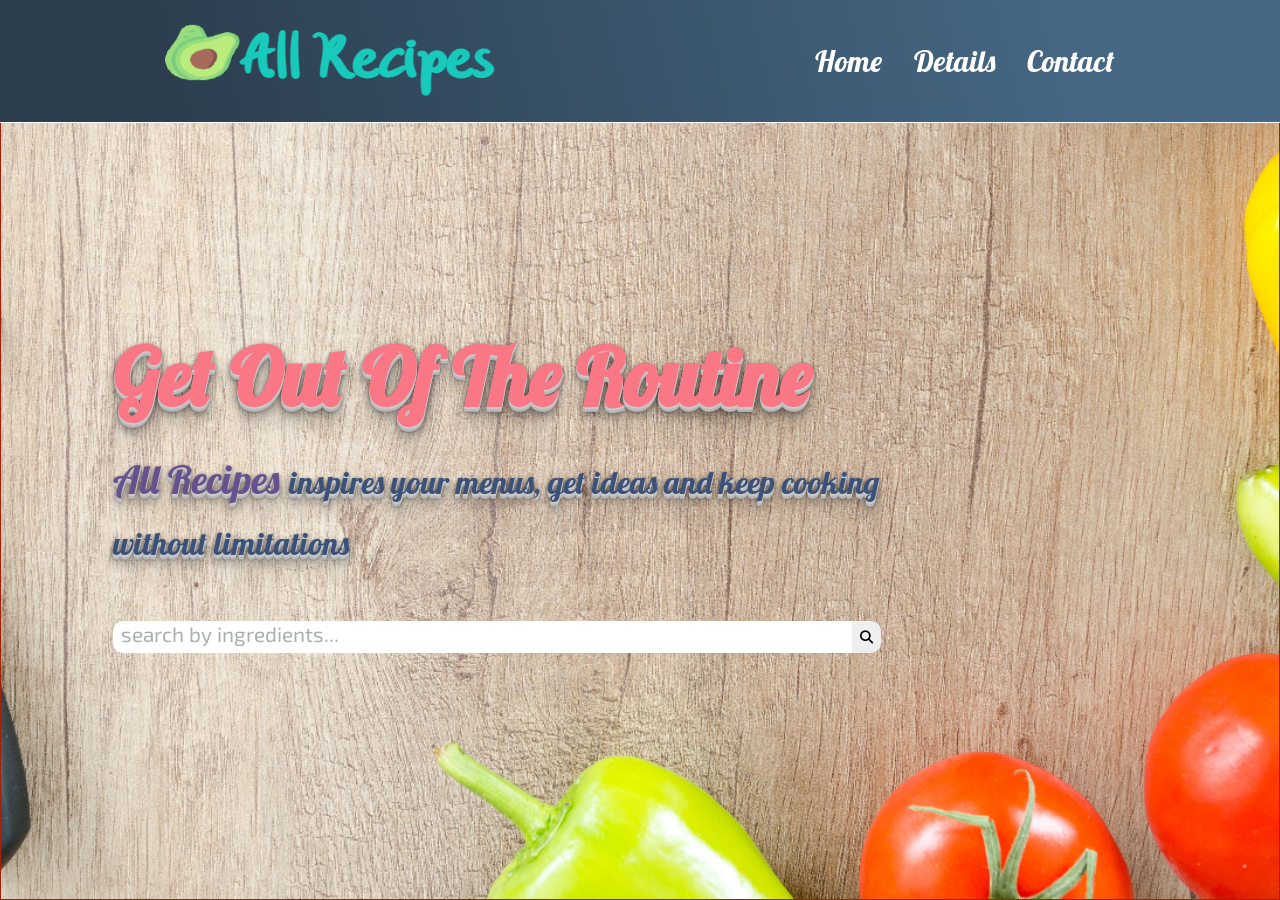
==== index.html @ 4b8f9906 "first commit" ====
<!DOCTYPE html>
<html lang="en">
	<head>
		<meta charset="UTF-8" />
		<meta http-equiv="X-UA-Compatible" content="IE=edge" />
		<meta name="viewport" content="width=device-width, initial-scale=1.0" />
    <link rel="stylesheet" href="https://cdnjs.cloudflare.com/ajax/libs/font-awesome/6.1.1/css/all.min.css" integrity="sha512-KfkfwYDsLkIlwQp6LFnl8zNdLGxu9YAA1QvwINks4PhcElQSvqcyVLLD9aMhXd13uQjoXtEKNosOWaZqXgel0g==" crossorigin="anonymous" referrerpolicy="no-referrer" />
		<link rel="preconnect" href="https://fonts.googleapis.com" />
		<link rel="preconnect" href="https://fonts.gstatic.com" crossorigin />
		<link
			href="https://fonts.googleapis.com/css2?family=Exo+2:ital,wght@0,200;0,400;0,600;1,400&family=Lobster&display=swap"
			rel="stylesheet"
		/>
		<title>Project CSE 121B</title>
		<link rel="stylesheet" href="styles/styles.css" />
	</head>
	<body>
		<header>
			<img src="assets/images/Logo1.png" alt="logo" />
			<nav>
				<ul>
					<li>Home</li>
					<li>Details</li>
					<li>Contact</li>
				</ul>
			</nav>
		</header>
		<section class="home">
			<div id="page_content" class="page_content">
				<h3>Get Out of the routine</h3>
				<p><span>All Recipes  </span> inspires your menus, get ideas and keep cooking without limitations</p>
				<form action="search" id="search_form">
					<!-- <label for="search" id="search_label">Search menu ideas</label><br /> -->
					<input type="text" id="search" name="search" placeholder="search by ingredients..." />
					<button type="submit" id="search_botton" /><i class="fa-solid fa-magnifying-glass"></i></button>
				</form>
			</div>
		</section>

		<script src="scripts/main.js"></script>
	</body>
</html>
---- styles/styles.css ----
* {
	padding: 0;
	margin: 0;
	box-sizing: border-box;
	font-family: "Lobster", cursive;
}

header {
	display: flex;
	justify-content: space-around;
	position: fixed;
	width: 100%;
	padding: 1rem 0;
	/* background-color: rgba(121, 136, 151, 1); */
	/* background-image: linear-gradient(to right top, #798897, #697d97, #5b7196, #526594, #4d5891); */
	background-image: linear-gradient(76.3deg, rgba(44, 62, 78, 1) 12.6%, rgba(69, 103, 131, 1) 82.8%);

	border-bottom: 1.4px solid #fff;
}

nav {
	display: flex;
	align-items: center;
	/* border: 1px solid green; */
}

img {
	max-width: 100%;
}

nav ul {
	display: flex;
	font-size: 30px;
	align-self: center;
	/* border: 1px solid red; */
}

nav li {
	list-style-type: none;
	margin: 0 1rem;
	color: white;
	/* border: 1px solid blue; */
}

header img {
	height: 90px;
	width: 350px;
	padding: 0.5rem 0;
}

.home {
	border: 1px solid rgb(159, 34, 9);
	min-height: 100vh;
	display: flex;
	align-items: center;
	background: url(/assets/images/image_1.jpg) no-repeat;
	background-size: cover;
	background-position: center;
}

.page_content {
	max-width: 50rem;
	margin-left: 7rem;
	margin-top: 7rem;
	padding: 2rem 2rem 2rem 0;
}

.page_content h3 {
	font-size: 5rem;
	text-transform: capitalize;
	/* color: RGB(229, 73, 64); */
	/* color: RGB(230, 139, 138); */
	color: RGB(250, 119, 134);

	/* color: #bf3100; */
	text-shadow: 0 1px 0 #ccc, 0 2px 0 #c9c9c9, 0 3px 0 #bbb, 0 4px 0 #b9b9b9, 0 5px 0 #aaa, 0 6px 1px rgba(0, 0, 0, 0.1),
		0 0 5px rgba(0, 0, 0, 0.1), 0 1px 3px rgba(0, 0, 0, 0.3), 0 3px 5px rgba(0, 0, 0, 0.2),
		0 5px 10px rgba(0, 0, 0, 0.25), 0 10px 10px rgba(0, 0, 0, 0.2), 0 20px 20px rgba(0, 0, 0, 0.15);
}

.page_content p {
	font-size: 2rem;
	font-weight: lighter;
	line-height: 1.8;
	padding: 1rem 0;

	color: #3b5178;
	text-shadow: 0 1px 0 #ccc, 0 2px 0 #c9c9c9, 0 3px 0 #bbb, 0 4px 0 #b9b9b9, 0 5px 0 #aaa, 0 6px 1px rgba(0, 0, 0, 0.1),
		0 0 5px rgba(0, 0, 0, 0.1), 0 1px 3px rgba(0, 0, 0, 0.3), 0 3px 5px rgba(0, 0, 0, 0.2),
		0 5px 10px rgba(0, 0, 0, 0.25), 0 10px 10px rgba(0, 0, 0, 0.2), 0 20px 20px rgba(0, 0, 0, 0.15);
	/* color: #eee; */
}
.page_content span {
	font-size: 2.5rem;
	font-weight: lighter;
	line-height: 1.8;
	padding: 1rem 0;
	color: #67518c;
	text-shadow: 0 1px 0 #ccc, 0 2px 0 #c9c9c9, 0 3px 0 #bbb, 0 4px 0 #b9b9b9, 0 5px 0 #aaa, 0 6px 1px rgba(0, 0, 0, 0.1),
		0 0 5px rgba(0, 0, 0, 0.1), 0 1px 3px rgba(0, 0, 0, 0.3), 0 3px 5px rgba(0, 0, 0, 0.2),
		0 5px 10px rgba(0, 0, 0, 0.25), 0 10px 10px rgba(0, 0, 0, 0.2), 0 20px 20px rgba(0, 0, 0, 0.15);
	/* color: #eee; */
}

#search_label {
	font-family: "Exo 2", sans-serif;
	font-size: 2.5rem;
	padding: 2.5rem 0;
	color: #ce3d6f;
	text-shadow: 0 1px 0 #ccc, 0 2px 0 #c9c9c9, 0 3px 0 #bbb, 0 4px 0 #b9b9b9, 0 5px 0 #aaa, 0 6px 1px rgba(0, 0, 0, 0.1),
		0 0 5px rgba(0, 0, 0, 0.1), 0 1px 3px rgba(0, 0, 0, 0.3), 0 3px 5px rgba(0, 0, 0, 0.2),
		0 5px 10px rgba(0, 0, 0, 0.25), 0 10px 10px rgba(0, 0, 0, 0.2), 0 20px 20px rgba(0, 0, 0, 0.15);
}

#search_form {
	display: flex;
	flex-direction: row;
	padding: 2rem 0;
}

#search {
	flex-grow: 2;
	padding: 0.5rem;
	width: 80%;
	border: none;
	border-top-left-radius: 10px;
	border-bottom-left-radius: 10px;
}

#search::placeholder {
	font-size: 1.3rem;
	color: rgb(169, 175, 175);
	font-family: "Exo 2", sans-serif;
}

#search:focus {
	outline: none;
}

#search_botton {
	padding: 0.5rem;
	border: none;
	border-top-right-radius: 10px;
	border-bottom-right-radius: 10px;
}
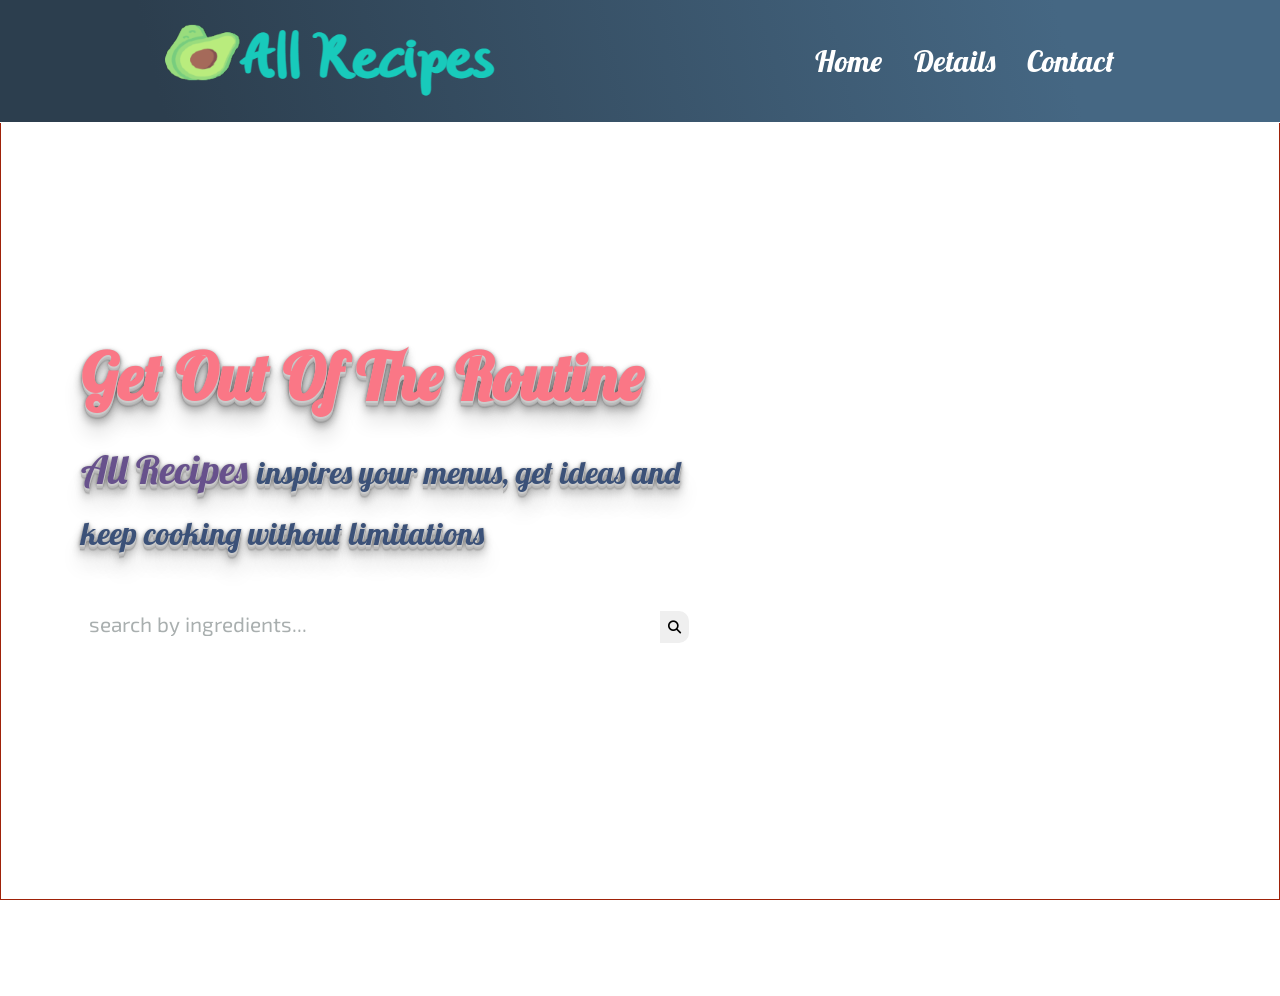
==== commit 95cab9bb: "Fix bg image" ====
--- a/index.html
+++ b/index.html
@@ -29,12 +29,63 @@
 			<div id="page_content" class="page_content">
 				<h3>Get Out of the routine</h3>
 				<p><span>All Recipes  </span> inspires your menus, get ideas and keep cooking without limitations</p>
-				<form action="search" id="search_form">
+				<div id="search_form">
 					<!-- <label for="search" id="search_label">Search menu ideas</label><br /> -->
 					<input type="text" id="search" name="search" placeholder="search by ingredients..." />
 					<button type="submit" id="search_botton" /><i class="fa-solid fa-magnifying-glass"></i></button>
-				</form>
+				</div>
 			</div>
+		</section>
+		<section id="recipes">
+			<!-- <div id="card_container">
+				<div id="recipe_descr">
+					<div>
+						<img src="/assets/images/bread.png" alt="">
+					</div>
+					<div id="description">
+						<h3>Lorem ipsum dolor sit amet.</h3>
+						<p>Lorem ipsum dolor sit amet consectetur adipisicing elit. Ex commodi dolor hic corrupti tempora illum.</p>
+					</div>
+				</div>
+				<div id="recipe_info">
+					<div>
+						<p>8 Servings</p>
+						<p>272 Kcal</p>
+					</div>
+					<div>
+						<table id="nutrients_info">
+							<tr>
+								<td>🟢 Protein</td>
+								<td>69 g</td>
+							</tr>
+							<tr>
+								<td>🟡 Fat</td>
+								<td>23 g</td>
+							</tr>
+							<tr>
+								<td>🔴 Carb</td>
+								<td>412 g</td>
+							</tr>
+						</table>
+					</div>
+					<div>
+						<table id="nutrients_detail">
+							<tr>
+								<td>Cholesterol</td>
+								<td>0 mg</td>
+							</tr>
+							<tr>
+								<td>Sodium</td>
+								<td>285 mg</td>
+							</tr>
+							<tr>
+								<td>Calcium</td>
+								<td>12 mg</td>
+							</tr>
+						</table>
+					</div>
+				</div>
+			</div> -->
 		</section>
 
 		<script src="scripts/main.js"></script>
--- a/styles/styles.css
+++ b/styles/styles.css
@@ -53,20 +53,22 @@
 	min-height: 100vh;
 	display: flex;
 	align-items: center;
-	background: url(/assets/images/image_1.jpg) no-repeat;
+	/* background: url("/assets/images/image_7.jpg") no-repeat; */
+	background: url("https://res.cloudinary.com/deueg7n72/image/upload/v1653712240/BYU%20Idaho/image_7_szojmv.jpg")
+		no-repeat;
 	background-size: cover;
 	background-position: center;
 }
 
 .page_content {
-	max-width: 50rem;
-	margin-left: 7rem;
+	max-width: 40rem;
+	margin-left: 5rem;
 	margin-top: 7rem;
 	padding: 2rem 2rem 2rem 0;
 }
 
 .page_content h3 {
-	font-size: 5rem;
+	font-size: 4rem;
 	text-transform: capitalize;
 	/* color: RGB(229, 73, 64); */
 	/* color: RGB(230, 139, 138); */
@@ -119,6 +121,7 @@
 }
 
 #search {
+	font-family: "Exo 2", sans-serif;
 	flex-grow: 2;
 	padding: 0.5rem;
 	width: 80%;
@@ -143,3 +146,52 @@
 	border-top-right-radius: 10px;
 	border-bottom-right-radius: 10px;
 }
+
+#recipes {
+	display: grid;
+	grid-template-columns: repeat(3, 1fr);
+	gap: 2rem;
+	margin: 3rem;
+}
+
+#card_container {
+	width: 28rem;
+	border: 1px solid #eee;
+	border-radius: 10px;
+	box-shadow: 0 4px 8px 0 rgba(0, 0, 0, 0.2);
+	transition: 0.3s;
+	overflow: hidden;
+}
+#recipe_descr {
+	display: flex;
+	gap: 1rem;
+	padding: 1rem;
+}
+
+#recipe_info {
+	display: flex;
+	flex-direction: row;
+	padding: 1rem;
+	justify-content: space-evenly;
+	background-color: #eee;
+	height: 100%;
+}
+
+td {
+	padding-left: 1rem;
+	font-family: "Exo 2", sans-serif;
+	font-size: 13px;
+}
+
+#servings_info p {
+	padding: 0.5rem 0;
+}
+
+#servings_info p:first-child {
+	font-size: 15px;
+}
+
+#servings_info p:last-child {
+	font-size: 20px;
+	color: #557ab9;
+}
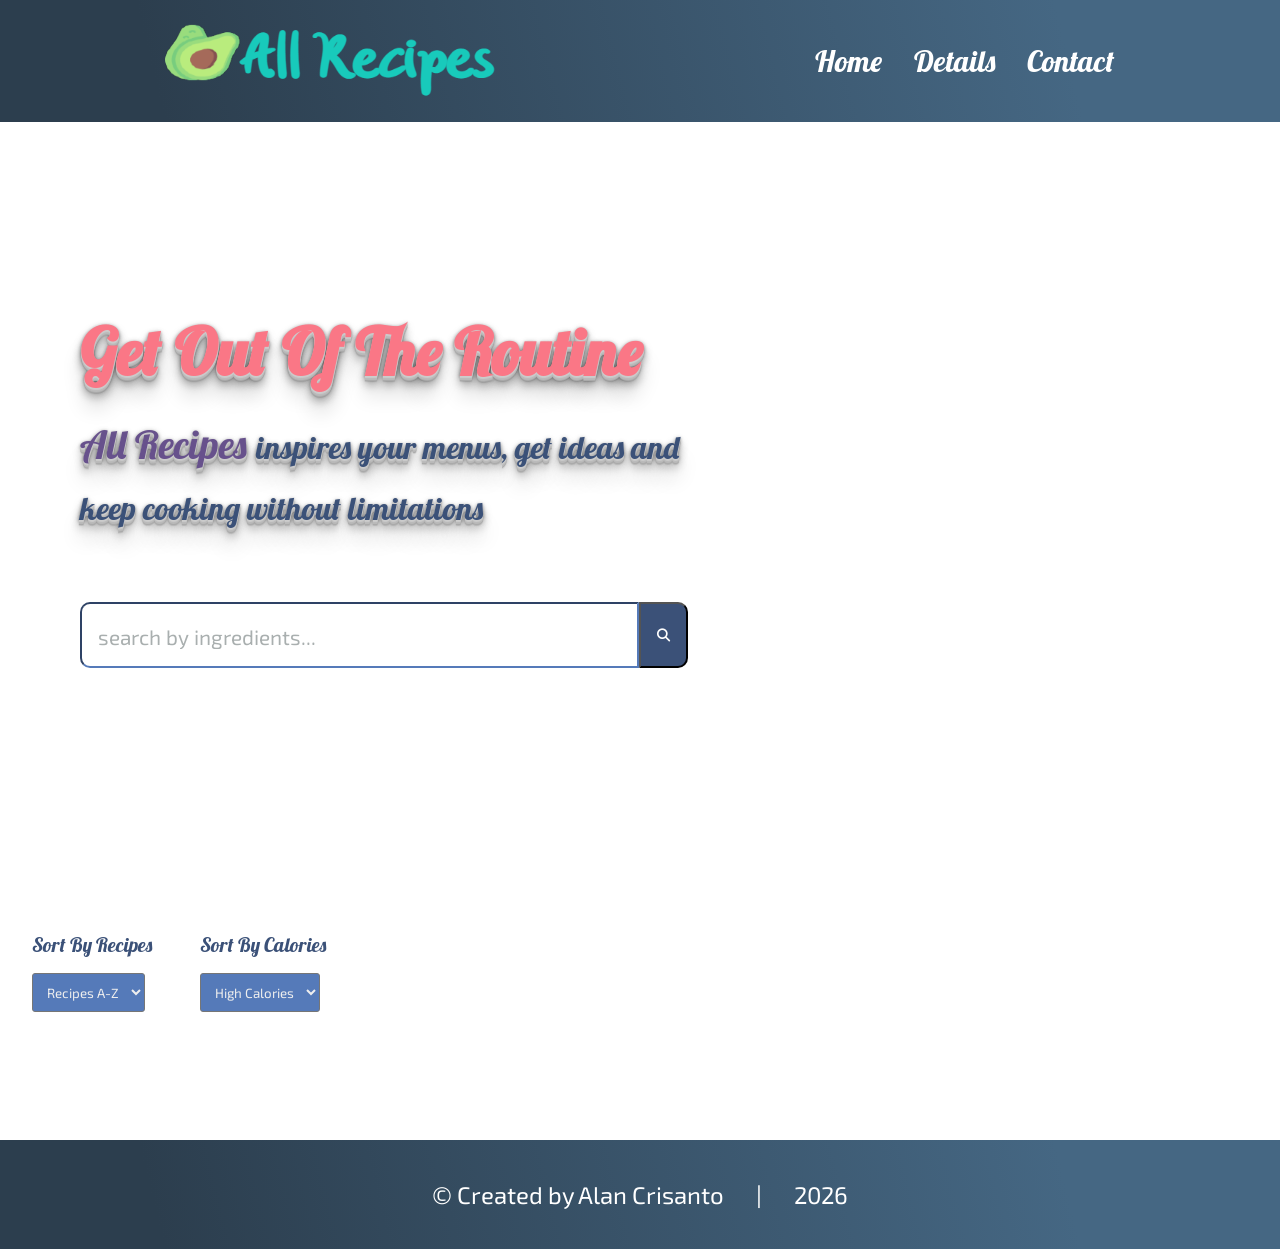
==== commit 0864ee29: "sorting functions" ====
--- a/index.html
+++ b/index.html
@@ -19,13 +19,13 @@
 			<img src="assets/images/Logo1.png" alt="logo" />
 			<nav>
 				<ul>
-					<li>Home</li>
-					<li>Details</li>
-					<li>Contact</li>
+					<li><a href="#home">Home</a> </li>
+					<li><a href="#recipes">Details</a> </li>
+					<li><a href="#contact">Contact</a> </li>
 				</ul>
 			</nav>
 		</header>
-		<section class="home">
+		<section class="home" id="home">
 			<div id="page_content" class="page_content">
 				<h3>Get Out of the routine</h3>
 				<p><span>All Recipes  </span> inspires your menus, get ideas and keep cooking without limitations</p>
@@ -36,6 +36,22 @@
 				</div>
 			</div>
 		</section>
+		<section id="sorting">
+				<div>
+					<p>Sort By Recipes</p>
+					<select id="sortByRecipe">
+						<option value="ascending">Recipes A-Z</option>
+						<option value="descending">Recipes Z-A</option>
+					</select>
+				</div>
+				<div>
+					<p>Sort By Calories</p>
+					<select id="sortByCalories">
+						<option value="caloriesAscending">High Calories</option>
+						<option value="caloriesDescending">Low Calories</option>
+					</select>
+				</div>
+			</section>
 		<section id="recipes">
 			<!-- <div id="card_container">
 				<div id="recipe_descr">
@@ -87,6 +103,11 @@
 				</div>
 			</div> -->
 		</section>
+		<footer id="contact">
+			<p>&copy Created by Alan Crisanto</p>
+			<p>|</p>
+			<p id="year"></p>
+		</footer>
 
 		<script src="scripts/main.js"></script>
 	</body>
--- a/styles/styles.css
+++ b/styles/styles.css
@@ -42,6 +42,16 @@
 	/* border: 1px solid blue; */
 }
 
+nav a {
+	text-decoration: none;
+	color: white;
+}
+
+nav a:hover {
+	color: rgb(118, 217, 223);
+	text-decoration: underline;
+}
+
 header img {
 	height: 90px;
 	width: 350px;
@@ -49,7 +59,7 @@
 }
 
 .home {
-	border: 1px solid rgb(159, 34, 9);
+	/* border: 1px solid rgb(159, 34, 9); */
 	min-height: 100vh;
 	display: flex;
 	align-items: center;
@@ -108,7 +118,7 @@
 	font-family: "Exo 2", sans-serif;
 	font-size: 2.5rem;
 	padding: 2.5rem 0;
-	color: #ce3d6f;
+	color: #557ab9;
 	text-shadow: 0 1px 0 #ccc, 0 2px 0 #c9c9c9, 0 3px 0 #bbb, 0 4px 0 #b9b9b9, 0 5px 0 #aaa, 0 6px 1px rgba(0, 0, 0, 0.1),
 		0 0 5px rgba(0, 0, 0, 0.1), 0 1px 3px rgba(0, 0, 0, 0.3), 0 3px 5px rgba(0, 0, 0, 0.2),
 		0 5px 10px rgba(0, 0, 0, 0.25), 0 10px 10px rgba(0, 0, 0, 0.2), 0 20px 20px rgba(0, 0, 0, 0.15);
@@ -122,10 +132,13 @@
 
 #search {
 	font-family: "Exo 2", sans-serif;
+	font-size: 25px;
 	flex-grow: 2;
-	padding: 0.5rem;
+	padding: 1rem;
+	margin-top: 1rem;
 	width: 80%;
-	border: none;
+	border-color: #557ab9;
+	/* border: none; */
 	border-top-left-radius: 10px;
 	border-bottom-left-radius: 10px;
 }
@@ -142,7 +155,12 @@
 
 #search_botton {
 	padding: 0.5rem;
-	border: none;
+	padding-left: 1rem;
+	padding-right: 1rem;
+	margin-top: 1rem;
+	background-color: #3b5178;
+	color: white;
+	/* border: none; */
 	border-top-right-radius: 10px;
 	border-bottom-right-radius: 10px;
 }
@@ -150,12 +168,12 @@
 #recipes {
 	display: grid;
 	grid-template-columns: repeat(3, 1fr);
-	gap: 2rem;
-	margin: 3rem;
+	gap: 1.5rem;
+	margin: 3rem 2rem;
 }
 
 #card_container {
-	width: 28rem;
+	width: 29rem;
 	border: 1px solid #eee;
 	border-radius: 10px;
 	box-shadow: 0 4px 8px 0 rgba(0, 0, 0, 0.2);
@@ -195,3 +213,88 @@
 	font-size: 20px;
 	color: #557ab9;
 }
+
+.recipe_image {
+	max-width: 200px;
+	height: 180px;
+	overflow: hidden;
+}
+
+#description p {
+	font-family: "Exo 2", sans-serif;
+	font-size: 18px;
+}
+
+#description h3 {
+	font-size: 24px;
+}
+
+#description span {
+	font-family: "Exo 2", sans-serif;
+	font-size: 18px;
+	font-weight: 800;
+	color: RGB(250, 119, 134);
+}
+
+.description_detail {
+	margin-top: 0.8rem;
+}
+
+.description_button {
+	margin-top: 0.8rem;
+	background-color: #3b5178;
+	border-radius: 10px;
+	padding: 0.5rem;
+	align-self: bottom;
+	border: none;
+}
+
+.description_button a {
+	text-decoration: none;
+	font-size: 18px;
+	color: #eee;
+}
+
+.not_found {
+	color: #557ab9;
+	font-size: 4rem;
+	grid-template-columns: 1fr !important;
+	justify-items: center;
+}
+
+#sorting {
+	display: flex;
+	gap: 3rem;
+	padding: 2rem;
+	font-size: 20px;
+	color: #3b5178;
+}
+
+select {
+	font-family: "Exo 2", sans-serif;
+	background-color: #557ab9;
+	color: #eee;
+	padding: 0.6rem;
+	margin-top: 1rem;
+	border-radius: 3px;
+	cursor: pointer;
+}
+
+option {
+	font-family: "Exo 2", sans-serif;
+	background-color: #557ab9;
+}
+
+footer {
+	display: flex;
+	justify-content: center;
+	gap: 2rem;
+	padding: 2.5rem;
+	color: white;
+	background-image: linear-gradient(76.3deg, rgba(44, 62, 78, 1) 12.6%, rgba(69, 103, 131, 1) 82.8%);
+}
+
+footer p {
+	font-family: "Exo 2", sans-serif;
+	font-size: 1.5rem;
+}
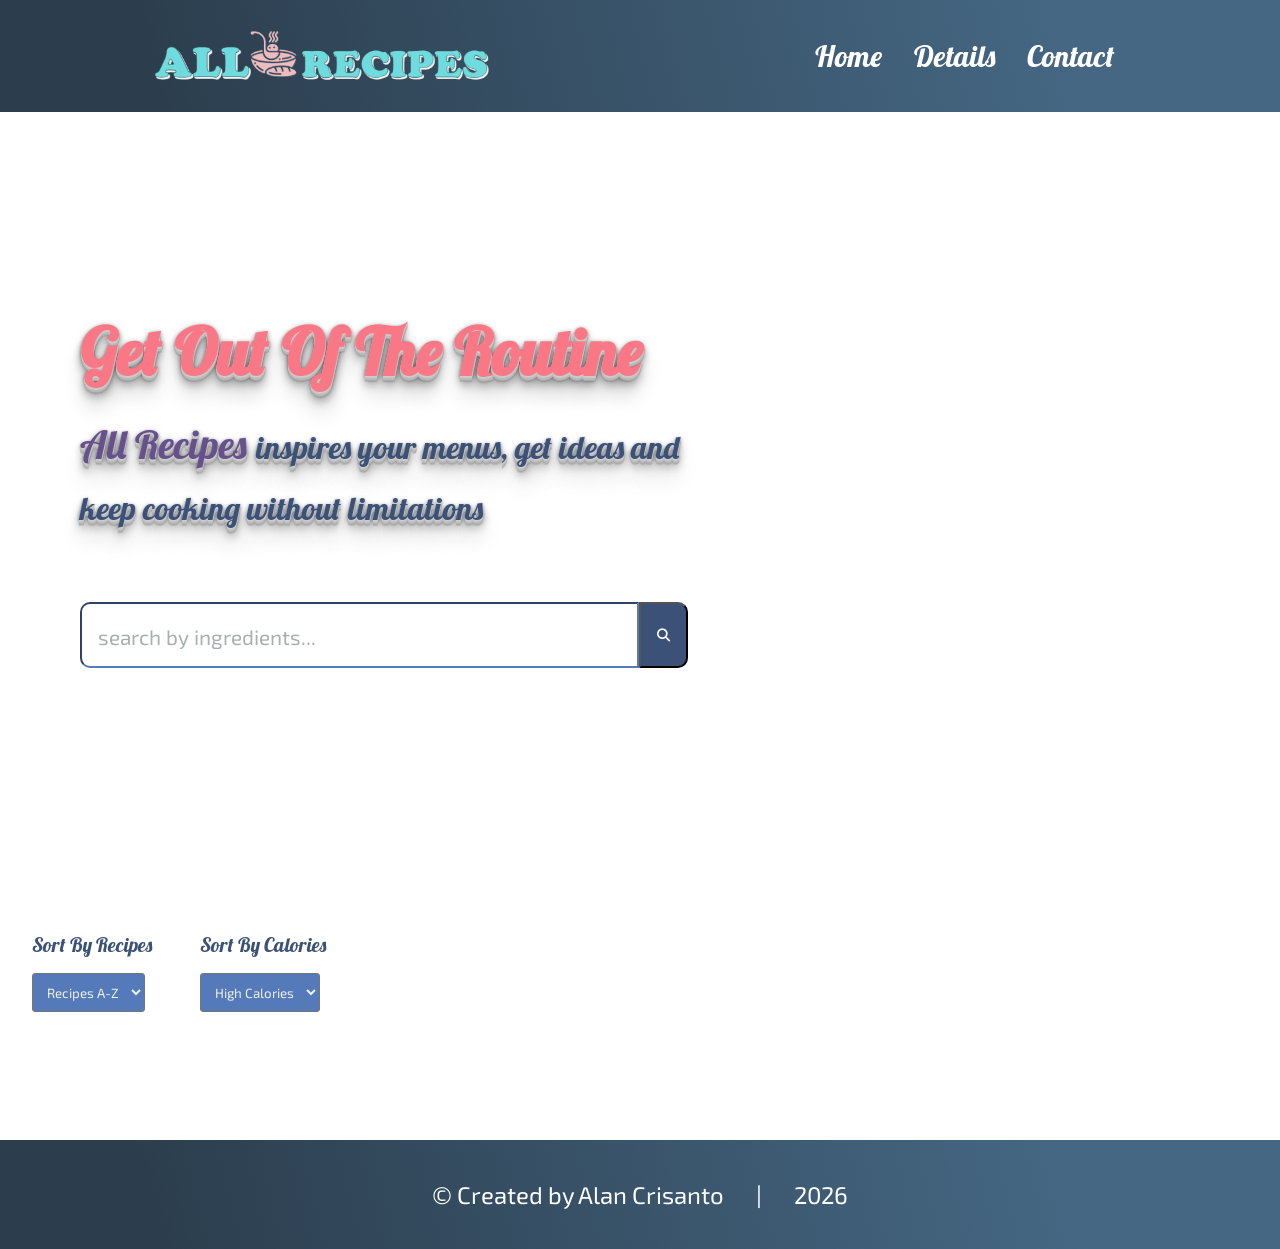
==== commit eaf0a9e1: "chore: new logo" ====
--- a/index.html
+++ b/index.html
@@ -16,7 +16,7 @@
 	</head>
 	<body>
 		<header>
-			<img src="assets/images/Logo1.png" alt="logo" />
+			<img src="assets/images/logo-3.png" alt="logo" />
 			<nav>
 				<ul>
 					<li><a href="#home">Home</a> </li>
--- a/styles/styles.css
+++ b/styles/styles.css
@@ -53,7 +53,7 @@
 }
 
 header img {
-	height: 90px;
+	height: 80px;
 	width: 350px;
 	padding: 0.5rem 0;
 }
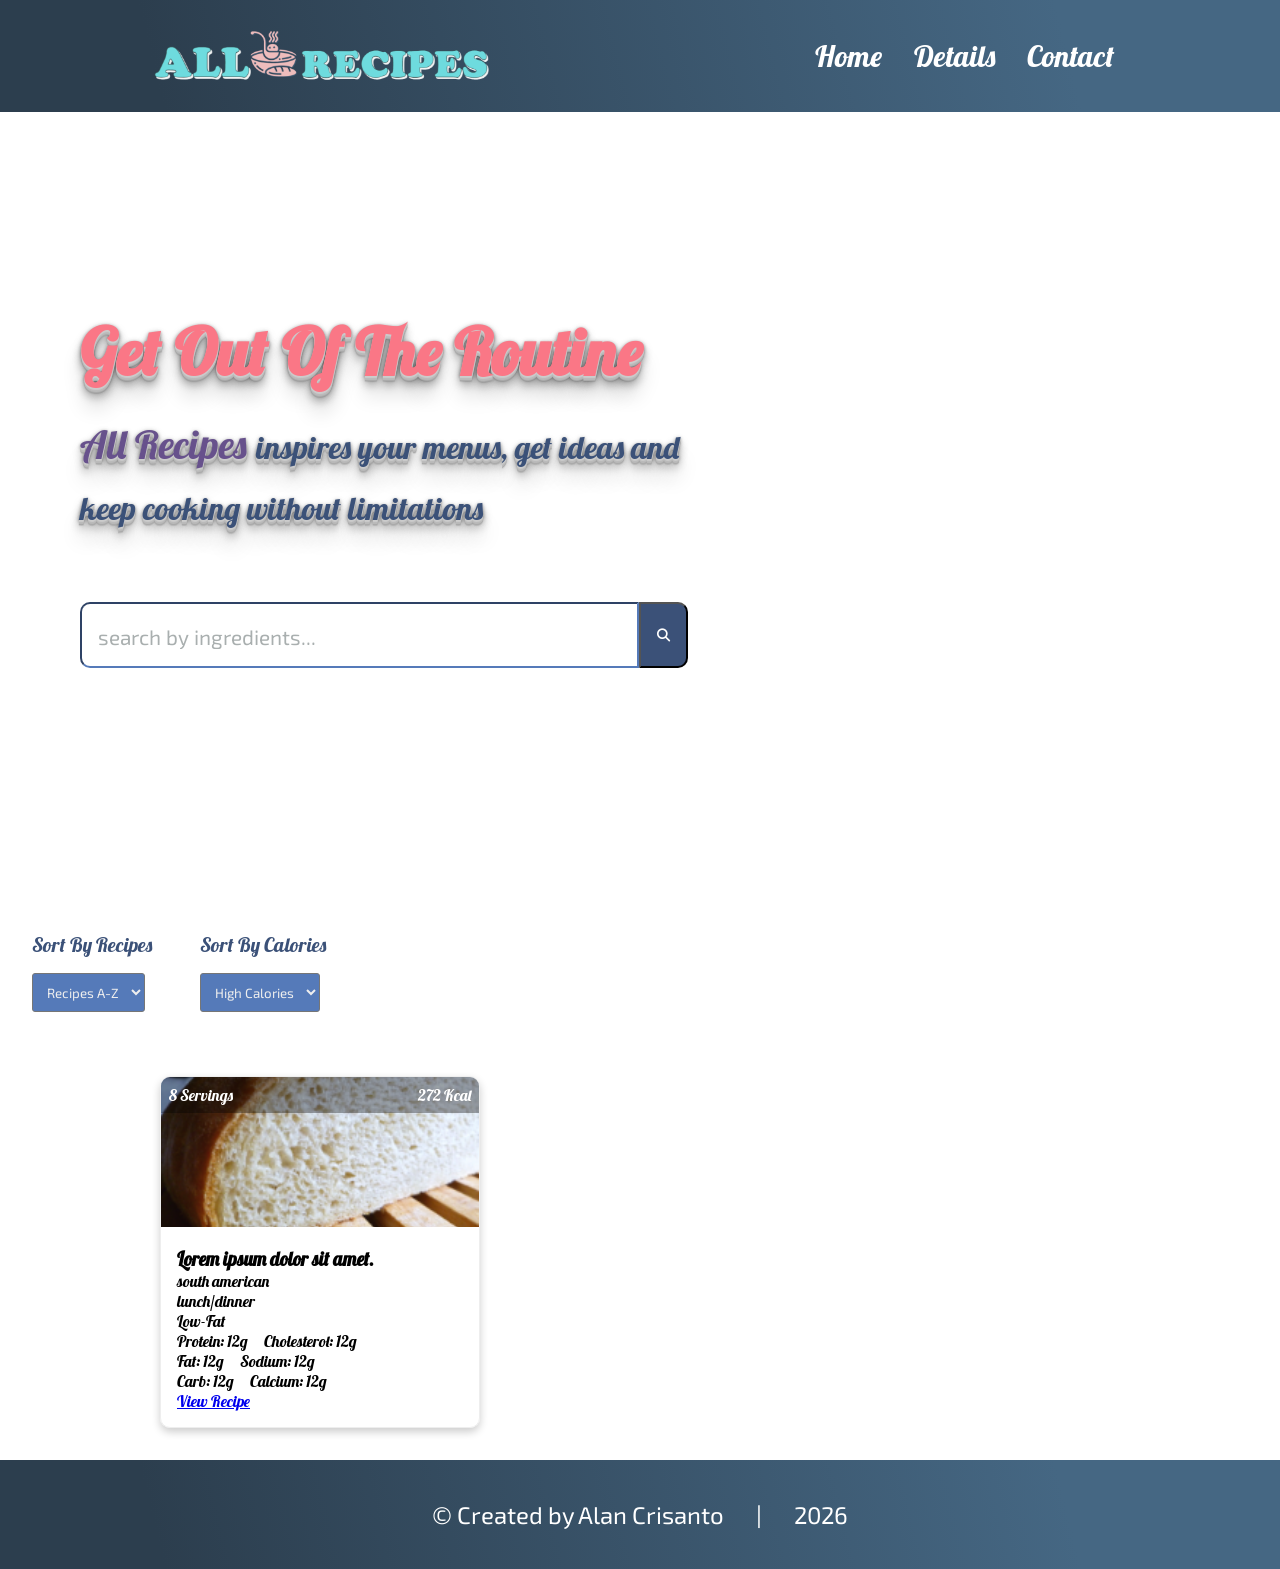
==== commit 29f83b49: "fix header and refactor card structure" ====
--- a/index.html
+++ b/index.html
@@ -1,114 +1,103 @@
 <!DOCTYPE html>
 <html lang="en">
-	<head>
-		<meta charset="UTF-8" />
-		<meta http-equiv="X-UA-Compatible" content="IE=edge" />
-		<meta name="viewport" content="width=device-width, initial-scale=1.0" />
-    <link rel="stylesheet" href="https://cdnjs.cloudflare.com/ajax/libs/font-awesome/6.1.1/css/all.min.css" integrity="sha512-KfkfwYDsLkIlwQp6LFnl8zNdLGxu9YAA1QvwINks4PhcElQSvqcyVLLD9aMhXd13uQjoXtEKNosOWaZqXgel0g==" crossorigin="anonymous" referrerpolicy="no-referrer" />
-		<link rel="preconnect" href="https://fonts.googleapis.com" />
-		<link rel="preconnect" href="https://fonts.gstatic.com" crossorigin />
-		<link
-			href="https://fonts.googleapis.com/css2?family=Exo+2:ital,wght@0,200;0,400;0,600;1,400&family=Lobster&display=swap"
-			rel="stylesheet"
-		/>
-		<title>Project CSE 121B</title>
-		<link rel="stylesheet" href="styles/styles.css" />
-	</head>
-	<body>
-		<header>
-			<img src="assets/images/logo-3.png" alt="logo" />
-			<nav>
-				<ul>
-					<li><a href="#home">Home</a> </li>
-					<li><a href="#recipes">Details</a> </li>
-					<li><a href="#contact">Contact</a> </li>
-				</ul>
-			</nav>
-		</header>
-		<section class="home" id="home">
-			<div id="page_content" class="page_content">
-				<h3>Get Out of the routine</h3>
-				<p><span>All Recipes  </span> inspires your menus, get ideas and keep cooking without limitations</p>
-				<div id="search_form">
-					<!-- <label for="search" id="search_label">Search menu ideas</label><br /> -->
-					<input type="text" id="search" name="search" placeholder="search by ingredients..." />
-					<button type="submit" id="search_botton" /><i class="fa-solid fa-magnifying-glass"></i></button>
+
+<head>
+	<meta charset="UTF-8" />
+	<meta http-equiv="X-UA-Compatible" content="IE=edge" />
+	<meta name="viewport" content="width=device-width, initial-scale=1.0" />
+	<link rel="stylesheet" href="https://cdnjs.cloudflare.com/ajax/libs/font-awesome/6.1.1/css/all.min.css"
+		integrity="sha512-KfkfwYDsLkIlwQp6LFnl8zNdLGxu9YAA1QvwINks4PhcElQSvqcyVLLD9aMhXd13uQjoXtEKNosOWaZqXgel0g=="
+		crossorigin="anonymous" referrerpolicy="no-referrer" />
+	<link rel="preconnect" href="https://fonts.googleapis.com" />
+	<link rel="preconnect" href="https://fonts.gstatic.com" crossorigin />
+	<link
+		href="https://fonts.googleapis.com/css2?family=Exo+2:ital,wght@0,200;0,400;0,600;1,400&family=Lobster&display=swap"
+		rel="stylesheet" />
+	<title>Project CSE 121B</title>
+	<link rel="stylesheet" href="styles/styles.css" />
+</head>
+
+<body>
+	<header>
+		<img src="assets/images/logo-3.png" alt="logo" />
+		<nav>
+			<ul>
+				<li><a href="#home">Home</a> </li>
+				<li><a href="#recipes">Details</a> </li>
+				<li><a href="#contact">Contact</a> </li>
+			</ul>
+		</nav>
+	</header>
+	<section class="home" id="home">
+		<div id="page_content" class="page_content">
+			<h3>Get Out of the routine</h3>
+			<p><span>All Recipes </span> inspires your menus, get ideas and keep cooking without limitations</p>
+			<div id="search_form">
+				<!-- <label for="search" id="search_label">Search menu ideas</label><br /> -->
+				<input type="text" id="search" name="search" placeholder="search by ingredients..." />
+				<button type="submit" id="search_botton"><i class="fa-solid fa-magnifying-glass"></i></button>
+			</div>
+		</div>
+	</section>
+	<section id="sorting">
+		<div>
+			<p>Sort By Recipes</p>
+			<select id="sortByRecipe">
+				<option value="ascending">Recipes A-Z</option>
+				<option value="descending">Recipes Z-A</option>
+			</select>
+		</div>
+		<div>
+			<p>Sort By Calories</p>
+			<select id="sortByCalories">
+				<option value="caloriesAscending">High Calories</option>
+				<option value="caloriesDescending">Low Calories</option>
+			</select>
+		</div>
+	</section>
+	<section id="recipes">
+		<div class="card_container">
+			<img src="/assets/images/bread.png" alt="bread image">
+			<div class="info">
+				<p>8 Servings</p>
+				<p>272 Kcal</p>
+			</div>
+			<div class="card-body">
+				<div class="title">
+					<h3>Lorem ipsum dolor sit amet.</h3>
+				</div>
+				<div class="info-detail">
+					<p>south american</p>
+					<p>lunch/dinner</p>
+					<p>Low-Fat</p>
+				</div>
+				<div class="nutrition-info">
+					<div class="nutrition" style="display: flex; gap: 1rem;">
+						<p>Protein: 12g</p>
+						<p>Cholesterol: 12g</p>
+					</div>
+					<div class="nutrition" style="display: flex; gap: 1rem;">
+						<p>Fat: 12g</p>
+						<p>Sodium: 12g</p>
+					</div>
+					<div class="nutrition" style="display: flex; gap: 1rem;">
+						<p>Carb: 12g</p>
+						<p>Calcium: 12g</p>
+					</div>
+				</div>
+				<div>
+					<a href="#">View Recipe</a>
 				</div>
 			</div>
-		</section>
-		<section id="sorting">
-				<div>
-					<p>Sort By Recipes</p>
-					<select id="sortByRecipe">
-						<option value="ascending">Recipes A-Z</option>
-						<option value="descending">Recipes Z-A</option>
-					</select>
-				</div>
-				<div>
-					<p>Sort By Calories</p>
-					<select id="sortByCalories">
-						<option value="caloriesAscending">High Calories</option>
-						<option value="caloriesDescending">Low Calories</option>
-					</select>
-				</div>
-			</section>
-		<section id="recipes">
-			<!-- <div id="card_container">
-				<div id="recipe_descr">
-					<div>
-						<img src="/assets/images/bread.png" alt="">
-					</div>
-					<div id="description">
-						<h3>Lorem ipsum dolor sit amet.</h3>
-						<p>Lorem ipsum dolor sit amet consectetur adipisicing elit. Ex commodi dolor hic corrupti tempora illum.</p>
-					</div>
-				</div>
-				<div id="recipe_info">
-					<div>
-						<p>8 Servings</p>
-						<p>272 Kcal</p>
-					</div>
-					<div>
-						<table id="nutrients_info">
-							<tr>
-								<td>🟢 Protein</td>
-								<td>69 g</td>
-							</tr>
-							<tr>
-								<td>🟡 Fat</td>
-								<td>23 g</td>
-							</tr>
-							<tr>
-								<td>🔴 Carb</td>
-								<td>412 g</td>
-							</tr>
-						</table>
-					</div>
-					<div>
-						<table id="nutrients_detail">
-							<tr>
-								<td>Cholesterol</td>
-								<td>0 mg</td>
-							</tr>
-							<tr>
-								<td>Sodium</td>
-								<td>285 mg</td>
-							</tr>
-							<tr>
-								<td>Calcium</td>
-								<td>12 mg</td>
-							</tr>
-						</table>
-					</div>
-				</div>
-			</div> -->
-		</section>
-		<footer id="contact">
-			<p>&copy Created by Alan Crisanto</p>
-			<p>|</p>
-			<p id="year"></p>
-		</footer>
+		</div>
+	</section>
+	<footer id="contact">
+		<p>&copy Created by Alan Crisanto</p>
+		<p>|</p>
+		<p id="year"></p>
+	</footer>
 
-		<script src="scripts/main.js"></script>
-	</body>
-</html>
+	<script src="scripts/main.js"></script>
+</body>
+
+</html>
--- a/styles/styles.css
+++ b/styles/styles.css
@@ -3,6 +3,7 @@
 	margin: 0;
 	box-sizing: border-box;
 	font-family: "Lobster", cursive;
+	/* border: 1px solid red; */
 }
 
 header {
@@ -11,17 +12,13 @@
 	position: fixed;
 	width: 100%;
 	padding: 1rem 0;
-	/* background-color: rgba(121, 136, 151, 1); */
-	/* background-image: linear-gradient(to right top, #798897, #697d97, #5b7196, #526594, #4d5891); */
 	background-image: linear-gradient(76.3deg, rgba(44, 62, 78, 1) 12.6%, rgba(69, 103, 131, 1) 82.8%);
-
 	border-bottom: 1.4px solid #fff;
 }
 
 nav {
 	display: flex;
 	align-items: center;
-	/* border: 1px solid green; */
 }
 
 img {
@@ -50,6 +47,10 @@
 nav a:hover {
 	color: rgb(118, 217, 223);
 	text-decoration: underline;
+}
+
+header {
+	z-index: 1;
 }
 
 header img {
@@ -64,8 +65,8 @@
 	display: flex;
 	align-items: center;
 	/* background: url("/assets/images/image_7.jpg") no-repeat; */
-	background: url("https://res.cloudinary.com/deueg7n72/image/upload/v1653712240/BYU%20Idaho/image_7_szojmv.jpg")
-		no-repeat;
+	background-image: url("https://res.cloudinary.com/deueg7n72/image/upload/v1653712240/BYU%20Idaho/image_7_szojmv.jpg");
+	background-repeat: no-repeat;
 	background-size: cover;
 	background-position: center;
 }
@@ -102,6 +103,7 @@
 		0 5px 10px rgba(0, 0, 0, 0.25), 0 10px 10px rgba(0, 0, 0, 0.2), 0 20px 20px rgba(0, 0, 0, 0.15);
 	/* color: #eee; */
 }
+
 .page_content span {
 	font-size: 2.5rem;
 	font-weight: lighter;
@@ -167,19 +169,45 @@
 
 #recipes {
 	display: grid;
-	grid-template-columns: repeat(3, 1fr);
-	gap: 1.5rem;
-	margin: 3rem 2rem;
-}
-
-#card_container {
-	width: 29rem;
+	grid-template-columns: repeat(2, 1fr);
+	gap: 1rem;
+	margin: 2rem auto;
+	max-width: 960px;
+}
+
+.card_container {
+	max-width: 20rem;
 	border: 1px solid #eee;
 	border-radius: 10px;
 	box-shadow: 0 4px 8px 0 rgba(0, 0, 0, 0.2);
 	transition: 0.3s;
 	overflow: hidden;
-}
+	position: relative;
+}
+
+.card_container img {
+	object-fit: cover;
+	width: 100%;
+	height: 150px;
+}
+
+.info {
+	position: absolute;
+	top: 0;
+	left: 0;
+	background-color: rgba(0, 0, 0, 0.35);
+	color: white;
+	padding: 0.5rem;
+	display: flex;
+	justify-content: space-between;
+	align-items: center;
+	width: 100%;
+}
+
+.card-body {
+	padding: 1rem;
+}
+
 #recipe_descr {
 	display: flex;
 	gap: 1rem;
@@ -298,3 +326,39 @@
 	font-family: "Exo 2", sans-serif;
 	font-size: 1.5rem;
 }
+
+@media screen and (width <=32em) {
+	.home {
+		background-image: url("https://res.cloudinary.com/deueg7n72/image/upload/v1653712240/BYU%20Idaho/image_7_szojmv.jpg");
+		background-size: contain;
+		background-position: center;
+	}
+
+	.page_content {
+		max-width: 100%;
+		margin-left: 1rem;
+		margin-top: 7rem;
+		padding: 1rem;
+	}
+
+	.page_content h3 {
+		font-size: 2.5rem;
+	}
+
+	.page_content p,
+	.page_content span {
+		font-size: 1.3rem;
+	}
+
+
+	#search_form {
+		padding: 1.5rem 0;
+	}
+
+	#recipes {
+		display: grid;
+		grid-template-columns: repeat(1, 1fr);
+		padding: 1rem;
+	}
+
+}
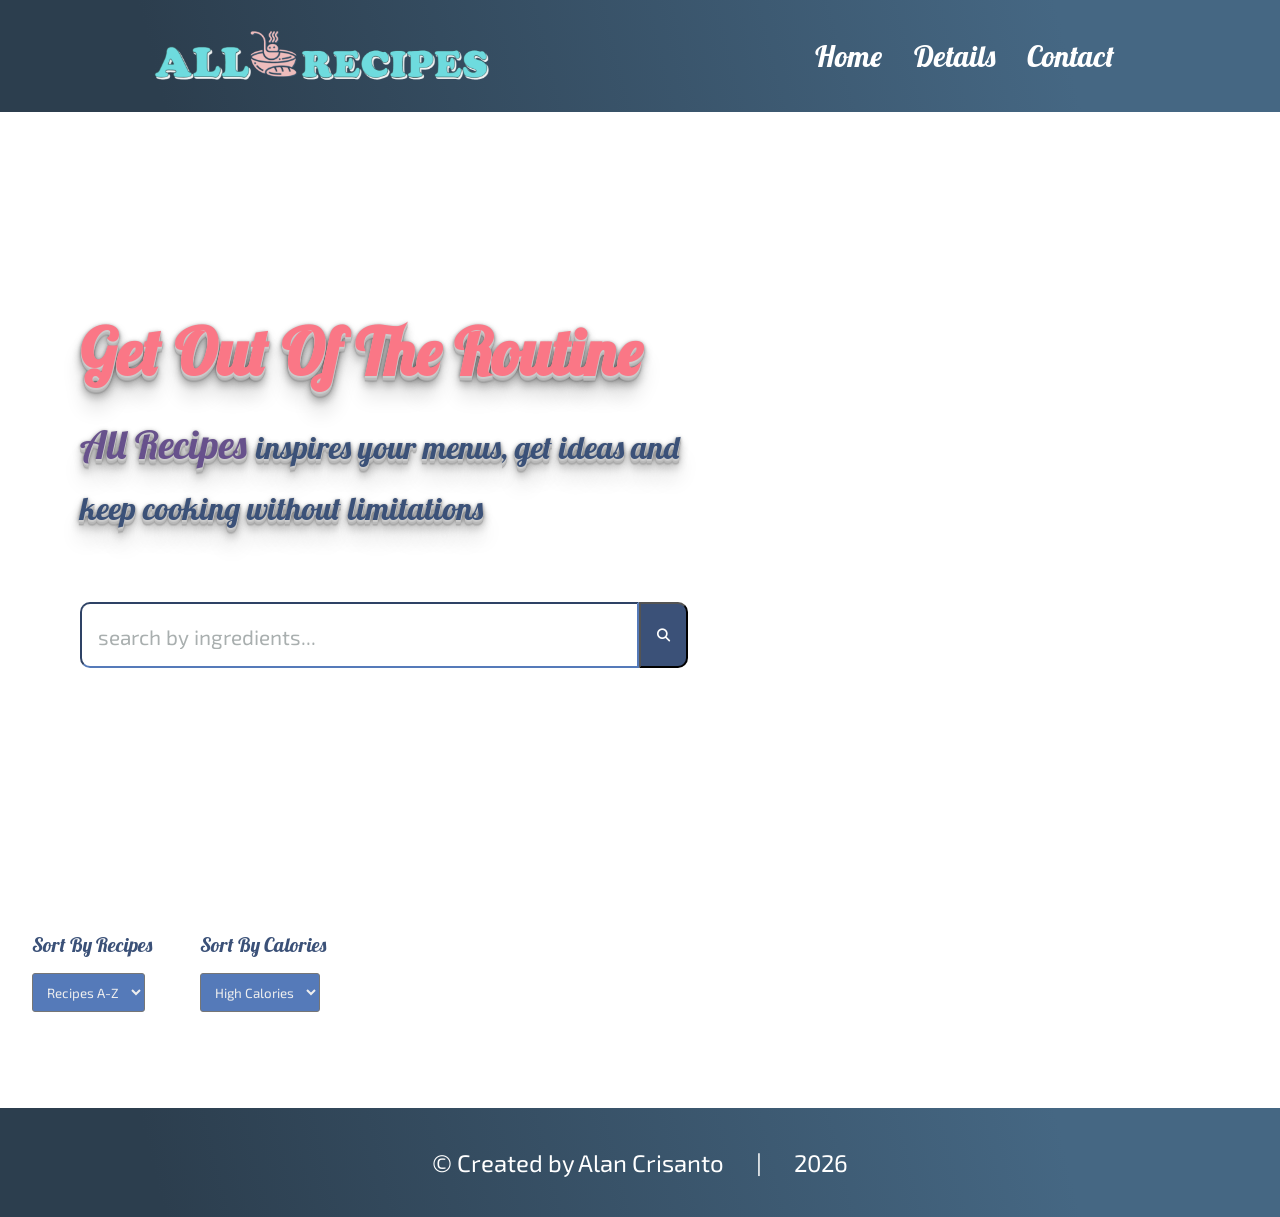
==== commit d2f842cb: "update cards" ====
--- a/index.html
+++ b/index.html
@@ -56,7 +56,7 @@
 		</div>
 	</section>
 	<section id="recipes">
-		<div class="card_container">
+		<!-- <div class="card_container">
 			<img src="/assets/images/bread.png" alt="bread image">
 			<div class="info">
 				<p>8 Servings</p>
@@ -65,6 +65,7 @@
 			<div class="card-body">
 				<div class="title">
 					<h3>Lorem ipsum dolor sit amet.</h3>
+					<hr>
 				</div>
 				<div class="info-detail">
 					<p>south american</p>
@@ -72,24 +73,27 @@
 					<p>Low-Fat</p>
 				</div>
 				<div class="nutrition-info">
-					<div class="nutrition" style="display: flex; gap: 1rem;">
+					<div class="nutrition">
 						<p>Protein: 12g</p>
 						<p>Cholesterol: 12g</p>
+						<p>Fat: 12g</p>
 					</div>
-					<div class="nutrition" style="display: flex; gap: 1rem;">
-						<p>Fat: 12g</p>
+					<div class="nutrition">
 						<p>Sodium: 12g</p>
-					</div>
-					<div class="nutrition" style="display: flex; gap: 1rem;">
+						<p>Calcium: 12g</p>
 						<p>Carb: 12g</p>
-						<p>Calcium: 12g</p>
 					</div>
 				</div>
-				<div>
-					<a href="#">View Recipe</a>
+				<div class="button">
+					<a href="#">
+						<span class="shadow"></span>
+						<span class="edge"></span>
+						<span class="front text"> View Recipe
+						</span>
+					</a>
 				</div>
 			</div>
-		</div>
+		</div> -->
 	</section>
 	<footer id="contact">
 		<p>&copy Created by Alan Crisanto</p>
--- a/styles/styles.css
+++ b/styles/styles.css
@@ -14,6 +14,7 @@
 	padding: 1rem 0;
 	background-image: linear-gradient(76.3deg, rgba(44, 62, 78, 1) 12.6%, rgba(69, 103, 131, 1) 82.8%);
 	border-bottom: 1.4px solid #fff;
+	z-index: 100;
 }
 
 nav {
@@ -47,10 +48,6 @@
 nav a:hover {
 	color: rgb(118, 217, 223);
 	text-decoration: underline;
-}
-
-header {
-	z-index: 1;
 }
 
 header img {
@@ -169,14 +166,17 @@
 
 #recipes {
 	display: grid;
-	grid-template-columns: repeat(2, 1fr);
+	grid-template-columns: repeat(3, 1fr);
 	gap: 1rem;
 	margin: 2rem auto;
-	max-width: 960px;
+	max-width: 1100px;
+	padding: 0 1rem;
 }
 
 .card_container {
-	max-width: 20rem;
+	display: flex;
+	flex-direction: column;
+	max-width: 24rem;
 	border: 1px solid #eee;
 	border-radius: 10px;
 	box-shadow: 0 4px 8px 0 rgba(0, 0, 0, 0.2);
@@ -195,93 +195,160 @@
 	position: absolute;
 	top: 0;
 	left: 0;
-	background-color: rgba(0, 0, 0, 0.35);
-	color: white;
+	color: rgb(255 255 255);
 	padding: 0.5rem;
 	display: flex;
-	justify-content: space-between;
+	gap: 0.5rem;
 	align-items: center;
 	width: 100%;
+	z-index: 1;
+}
+
+.info p {
+	background-color: rgba(233, 30, 99, 1);
+	border-radius: 0.8rem;
+	padding: 0.3rem 0.5rem;
+	font-size: 0.85rem;
 }
 
 .card-body {
-	padding: 1rem;
-}
-
-#recipe_descr {
-	display: flex;
+	display: flex;
+	flex-direction: column;
 	gap: 1rem;
-	padding: 1rem;
-}
-
-#recipe_info {
-	display: flex;
-	flex-direction: row;
-	padding: 1rem;
-	justify-content: space-evenly;
-	background-color: #eee;
+	padding: 1rem 1rem 1.5rem 1rem;
+	flex: 1;
+}
+
+.title h3 {
+	padding: 0 0 0.5rem 0;
+}
+
+.info-detail {
+	display: flex;
+	flex-wrap: wrap;
+	gap: 0.5rem;
+	align-items: center;
+}
+
+.info-detail p,
+.nutrition p,
+.button a {
+	font-family: "Exo 2", sans-serif;
+
+}
+
+.info-detail p {
+	background-color: rgb(226 226 226);
+	border-radius: 0.8rem;
+	padding: 0.3rem 0.5rem;
+	font-weight: 300;
+	font-size: 0.8rem;
+	font-weight: 400;
+}
+
+.nutrition-info {
+	margin: 1rem 0;
+}
+
+.nutrition {
+	display: grid;
+	grid-template-columns: 1.2fr 1.5fr 1fr;
+	gap: 0.5rem;
+}
+
+.nutrition p {
+	font-size: clamp(0.7rem, calc(0.23333333333333295rem + 66.66666666666671vw), 0.8rem)
+}
+
+.button {
+	margin-top: auto;
+}
+
+.button a {
+	position: relative;
+	border: none;
+	background: transparent;
+	padding: 0;
+	cursor: pointer;
+	outline-offset: 4px;
+	transition: filter 250ms;
+	user-select: none;
+	touch-action: manipulation;
+	display: block;
+	max-width: 80%;
+	margin: 0 auto;
+	text-align: center;
+	text-decoration: none;
+}
+
+.shadow {
+	position: absolute;
+	top: 0;
+	left: 0;
+	width: 100%;
 	height: 100%;
-}
-
-td {
-	padding-left: 1rem;
-	font-family: "Exo 2", sans-serif;
-	font-size: 13px;
-}
-
-#servings_info p {
-	padding: 0.5rem 0;
-}
-
-#servings_info p:first-child {
-	font-size: 15px;
-}
-
-#servings_info p:last-child {
-	font-size: 20px;
-	color: #557ab9;
-}
-
-.recipe_image {
-	max-width: 200px;
-	height: 180px;
-	overflow: hidden;
-}
-
-#description p {
-	font-family: "Exo 2", sans-serif;
-	font-size: 18px;
-}
-
-#description h3 {
-	font-size: 24px;
-}
-
-#description span {
-	font-family: "Exo 2", sans-serif;
-	font-size: 18px;
-	font-weight: 800;
-	color: RGB(250, 119, 134);
-}
-
-.description_detail {
-	margin-top: 0.8rem;
-}
-
-.description_button {
-	margin-top: 0.8rem;
-	background-color: #3b5178;
-	border-radius: 10px;
-	padding: 0.5rem;
-	align-self: bottom;
-	border: none;
-}
-
-.description_button a {
-	text-decoration: none;
-	font-size: 18px;
-	color: #eee;
-}
+	border-radius: 12px;
+	background: hsl(0deg 0% 0% / 0.25);
+	will-change: transform;
+	transform: translateY(2px);
+	transition: transform 600ms cubic-bezier(.3, .7, .4, 1);
+}
+
+.edge {
+	position: absolute;
+	top: 0;
+	left: 0;
+	width: 100%;
+	height: 100%;
+	border-radius: 12px;
+	background: linear-gradient(to left,
+			hsl(340deg 100% 16%) 0%,
+			hsl(340deg 100% 32%) 8%,
+			hsl(340deg 100% 32%) 92%,
+			hsl(340deg 100% 16%) 100%);
+}
+
+.front {
+	font-family: "Exo 2", sans-serif;
+	display: block;
+	position: relative;
+	padding: 0.3rem 0.5rem;
+	border-radius: 8px;
+	color: white;
+	background: rgba(233, 30, 99, 1);
+	will-change: transform;
+	transform: translateY(-4px);
+	transition: transform 600ms cubic-bezier(.3, .7, .4, 1);
+}
+
+.button a:hover {
+	filter: brightness(110%);
+}
+
+.button a:hover .front {
+	transform: translateY(-6px);
+	transition: transform 250ms cubic-bezier(.3, .7, .4, 1.5);
+}
+
+.button a:active .front {
+	transform: translateY(-2px);
+	transition: transform 34ms;
+}
+
+.button a:hover .shadow {
+	transform: translateY(4px);
+	transition: transform 250ms cubic-bezier(.3, .7, .4, 1.5);
+}
+
+.button a:active .shadow {
+	transform: translateY(1px);
+	transition: transform 34ms;
+}
+
+.button a:focus:not(:focus-visible) {
+	outline: none;
+}
+
 
 .not_found {
 	color: #557ab9;
@@ -310,7 +377,8 @@
 
 option {
 	font-family: "Exo 2", sans-serif;
-	background-color: #557ab9;
+	background-color: #a9a4a4;
+	cursor: pointer;
 }
 
 footer {
@@ -327,6 +395,7 @@
 	font-size: 1.5rem;
 }
 
+
 @media screen and (width <=32em) {
 	.home {
 		background-image: url("https://res.cloudinary.com/deueg7n72/image/upload/v1653712240/BYU%20Idaho/image_7_szojmv.jpg");
@@ -360,5 +429,10 @@
 		grid-template-columns: repeat(1, 1fr);
 		padding: 1rem;
 	}
-
+}
+
+@media screen and (32rem < width <64em) {
+	#recipes {
+		grid-template-columns: repeat(2, 1fr);
+	}
 }
